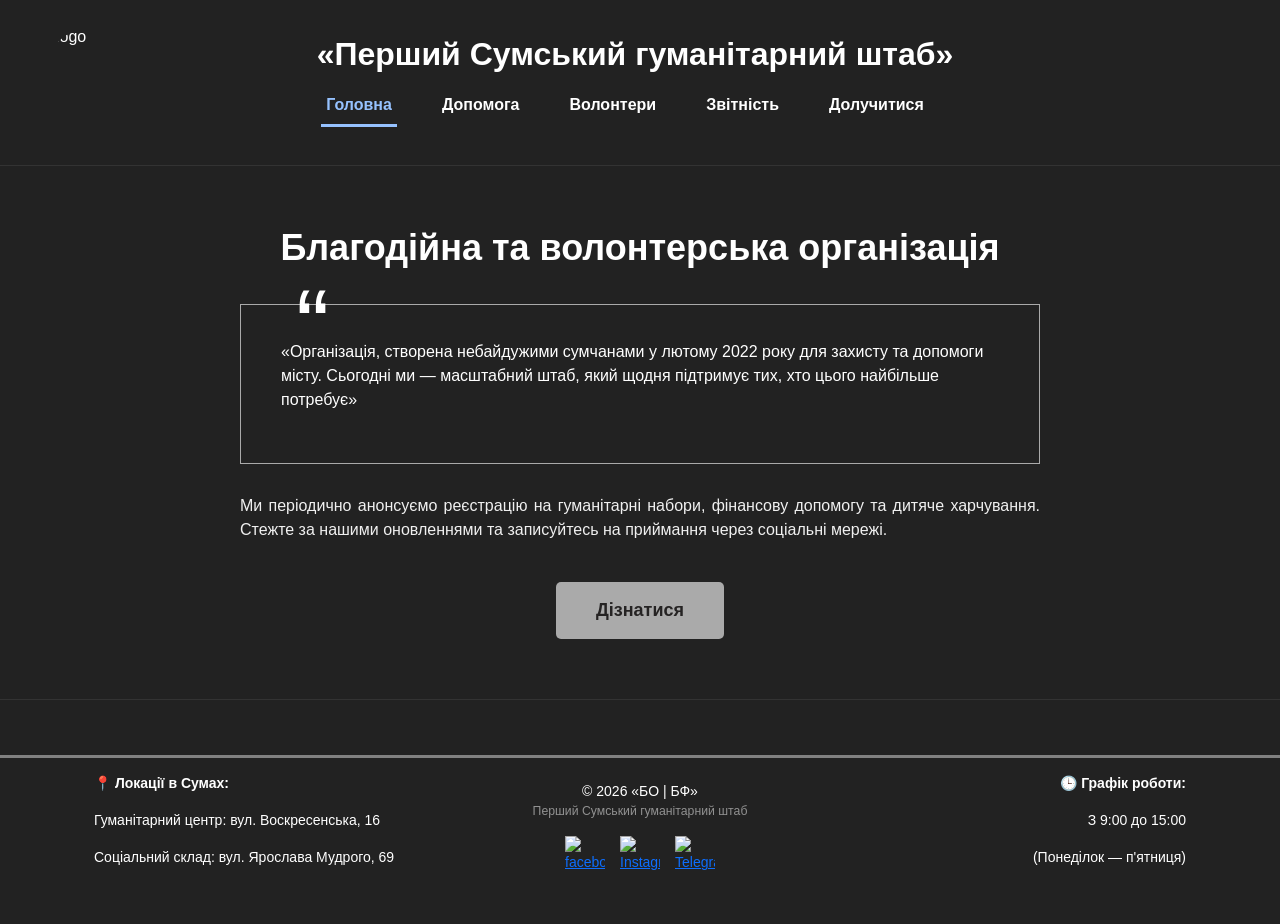
==== index.html @ b67ffe71 "Add files via upload" ====
<!DOCTYPE html>
<html lang="uk">
<head>
    <meta charset="UTF-8">
    <meta name="viewport" content="width=device-width, initial-scale=1.0">
    <title>Головна | Перший Сумський гуманітарний штаб</title>
    <link href="https://cdn.jsdelivr.net/npm/bootstrap@5.3.3/dist/css/bootstrap.min.css" rel="stylesheet">
    <link rel="stylesheet" href="style.css">
</head>
<body>

    <div class="scroll-progress"></div>

    <header>
        <img src="pershij-sumskij-gumanitarnij-shtab-8-1.png" alt="logo" class="header-logo">
        <div class="header-text-container">
            <div class="brand-title">
                <h1>«Перший Сумський гуманітарний штаб»</h1>
            </div>
            <nav>
    <a href="index.html" class="nav-link active">Головна</a>
    <a href="poslyri.html" class="nav-link">Допомога</a>
    <a href="volonteru.html" class="nav-link">Волонтери</a>
    <a href="zvitu.html" class="nav-link">Звітність</a>
    <a href="donatu.html" class="nav-link">Долучитися</a>
    <hr class="gallery-divider" >
</nav>
        </div>
        
    </header>

    <main>
        <section class="hero">
            <h2 class="hero-title">Благодійна та волонтерська організація</h2>
            
            <div class="quote-block">
                <p>«Організація, створена небайдужими сумчанами у лютому 2022 року для захисту та допомоги місту. Сьогодні ми — масштабний штаб, який щодня підтримує тих, хто цього найбільше потребує»</p>
            </div>

            <div class="hero-description">
                <p>Ми періодично анонсуємо реєстрацію на гуманітарні набори, фінансову допомогу та дитяче харчування. Стежте за нашими оновленнями та записуйтесь на приймання через соціальні мережі.</p>
            </div>

            <button class="btn" data-bs-toggle="modal" data-bs-target="#helpModal">Дізнатися</button>
        </section>
    </main>

    <div class="modal fade" id="helpModal" tabindex="-1" aria-hidden="true">
        <div class="modal-dialog modal-dialog-centered">
            <div class="modal-content">
                <div class="modal-header">
                    <h5 class="modal-title fw-bold">До уваги!</h5>
                    <button class="btn-close" data-bs-dismiss="modal" aria-label="Close"></button>
                </div>
                <div class="modal-body" style="color: #222;">
                    <p style="text-align: center;"><u><i>Наразі видач немає</i></u></p>
                    <p class="mb-0" style="text-align: center;">Слідкуйте за інформацією на сайті</p>
                    <p style="text-align: center;"><strong>Данні оновлюються кожні 12 годин</strong></p>
                </div>
                <div class="modal-footer">
                    <button class="btn btn-secondary py-2 px-4 fs-6" data-bs-dismiss="modal" style="background: #ff0000b2; animation:none;">Закрити</button>
                </div>
            </div>
        </div>
    </div>

    <footer>
        <hr class="gallery-divider" >
        <div class="row container mx-auto align-items-center">
            <div class="col-md-4 text-md-start mb-3 mb-md-0">
                <p class="fw-bold">📍 Локації в Сумах:</p>
                <p>Гуманітарний центр: вул. Воскресенська, 16</p>
                <p>Соціальний склад: вул. Ярослава Мудрого, 69</p>
            </div>
            <div class="col-md-4 text-center mb-3 mb-md-0">
                <p class="m-0">© 2026 «БО | БФ»</p>
                <p class="small text-white-50">Перший Сумський гуманітарний штаб</p>
                <div class="footer-socials-images">
                    <a href="https://www.facebook.com/Sumy.Volunteering/?locale=uk_UA" target="_blank" class="img-social-link"> 
                        <img src="f9b11dc9cf3f213059b53602f67a32de-Photoroom.png" style="width: 60px; height: 60px;" alt="facebook_офіційний"></a> 

                    <a href="https://www.instagram.com/evropa_plus.kg/" target="_blank" class="img-social-link">
                        <img src="0d79e4d7117b2b6cee29640854249267-Photoroom.png" style="width: 50px; height: 50px;" alt="Instagram_засносниці"></a>

                    <a href="https://t.me/informpsg" target="_blank" class="img-social-link">
                        <img src="104a49612dd864b7df3cd5fcea64e6d9-Photoroom.png" style="width: 50px; height: 50px;" alt="Telegram"></a>
                </div>
            </div>
            <div class="col-md-4 text-md-end">
                <p class="fw-bold">🕒 Графік роботи:</p>
                <p>З 9:00 до 15:00</p>
                <p>(Понеділок — п'ятниця)</p>
            </div>
        </div>
    </footer>

    <script src="https://cdn.jsdelivr.net/npm/bootstrap@5.3.3/dist/js/bootstrap.bundle.min.js"></script>
    <script>
        window.onscroll = function() {
            const windowScroll = document.documentElement.scrollTop || document.body.scrollTop;
            const totalHeight = document.documentElement.scrollHeight - document.documentElement.clientHeight;
            const scrolled = totalHeight > 0 ? (windowScroll / totalHeight) * 100 : 0;
            document.querySelector('.scroll-progress').style.width = scrolled + '%';
        };
    </script>
</body>
</html>
---- style.css ----
* {
    box-sizing: border-box;    /* Захищає всі блоки від розповзання при додаванні паддінгів */
}

body {
    margin: 0;
    padding: 0;
    font-family: Arial, sans-serif;
    background: #222;      
    color: #ffffff; /* ВИПРАВЛЕНО: Змінив колір тексту за замовчуванням на білий, щоб він читався на темному фоні */
}

/* скроль хехе */
.scroll-progress {
    position: fixed;
    top: 0;
    left: 0;
    height: 4px;
    width: 0%;
    background: linear-gradient(to right, #555454, #b7b7b7, #ffffff);
    z-index: 10000;
    transition: width 0.1s ease-out;
}






/* ================= ШАПКА САЙТУ (HEADER) ================= */
header {
    background: #222222;       
    color: white; 
    display: flex;
    flex-direction: row;       
    align-items: flex-start;   
    justify-content: flex-start;
    gap: 20px;                 
    padding: 20px 40px;        
    width: 100%;
    border-bottom: 1px solid #333333; 
}

.header-text-container {
    display: flex;
    flex-direction: column;    
    align-items: center;       
    gap: 10px;                  
    flex-grow: 1;              
    padding-right: 150px;      
    margin-top: 15px !important; 
}

/* логотип */
.header-logo {
    width: 120px !important;   
    height: 120px !important;
    object-fit: cover;         
    border-radius: 50%;        
    flex-shrink: 0;            
    margin-top: 5px !important; 
}

/* выделяю название сайта */
.brand-title h1 {
    margin: 0;
    font-size: 32px;
    font-weight: bold;
    text-align: center;
}

nav {
    display: flex;
    flex-direction: row;
    gap: 20px;
    justify-content: center;
}

/* меню*/
nav a.nav-link {
    color: rgb(255, 255, 255) !important; 
    text-decoration: none !important;     
    padding: 10px 15px;
    display: inline-block;
    position: relative;
    transition: color 0.3s ease;
    font-weight: bold;
}

nav a.nav-link:hover {
    color: #ffffff !important;
    text-decoration: none !important;
}

nav a.nav-link::after {
    content: '';
    position: absolute;
    width: 0;
    height: 3px;
    bottom: 0;
    left: 50%;
    background-color: #ffffff; /*цвет подчерка */
    visibility: hidden;
    transition: all 0.3s ease-in-out;
}

/* анимация линии */
nav a.nav-link:hover::after {
    visibility: visible;
    width: 80%;
    left: 10%;
    background-color: #ffffff; 
}

/* меняем цвет линии, когда на одной из страниц(activе) */
nav a.nav-link.active {
    color: #96c2ff !important;       
    text-decoration: none !important;
}

nav a.nav-link.active::after {
    visibility: visible !important;
    width: 80% !important;
    left: 10% !important;
    background-color: #96c2ff !important; 
}





/* ================= ГОЛОВНА СТОРІНКА (HERO) ================= */
.hero {
    text-align: center;
    background: #222;       
    color: #ffffff;            
    padding: 60px 20px;      
    width: 100%;
    margin: 0;               
}

.hero-title {
    font-size: 36px;
    font-weight: bold;
    margin-bottom: 35px;
    color: #ffffff !important;
}

/* цитата */
.quote-block {
    max-width: 800px;
    margin: 0 auto 30px auto;
    border: 1px solid #aaaaaa;
    padding: 35px 40px;
    position: relative;
    text-align: left;
}

/* лапки над цитатой */
.quote-block::before {
    content: "“";
    position: absolute;
    top: -30px;                
    left: 40px;                
    color: #ffffff;         
    font-size: 100px;          
    background: #22222200 !important; /* ВИПРАВЛЕНО: Поставили фон у колір сайту, щоб перекривати лінію рамки */
    padding: 0 15px;          
    line-height: 1;           
    display: inline-block;
}

/* Контейнер для текста под цитатой */
.hero-description {
    max-width: 800px;
    margin: 30px auto 40px auto;
    text-align: justify;
    display: flex;
    flex-direction: column;
    gap: 12px;
    background: transparent;  
}

.hero-description p {
    margin: 0;
    line-height: 1.5;
    color: #f0f0f0;          
}

/* кнопка */
.btn, form button {
    background: #aaaaaa;       
    color: rgb(37, 35, 35);
    border: none;
    padding: 15px 40px;
    font-size: 18px;
    border-radius: 5px;
    cursor: pointer;
    font-weight: bold;
    transition: 0.3s;
}

.btn:hover, form button:hover {
    background: #fffefe;       
    color: rgb(14, 13, 13);
}

.btn {
    animation: pulse 5s infinite;
}

@keyframes pulse {
    0% { transform: scale(1.0); }
    50% { transform:  scale(1.10);}
    100% { transform: scale(1.0); }
}








/* ================= ПОСЛУГИ ТА КАРТКИ (ADVANTAGES) ================= */
.advantages {
    background: #222;
    color: white;
}

.adv-card {
    background: #8f8c8c61;
    color: #ffffff;
    margin: 15px 0;
    padding: 25px;
    border: 1px solid #ddd;
    border-radius: 10px;
    box-shadow: 0 4px 6px rgba(0,0,0,0.02);
    width: 90%;
}

.adv-card h3 {
    font-size: 20px;
    font-weight: bold;
    color: #ffffff;
    margin-bottom: 12px;
}

.custom-list {
    list-style: none;
    padding-left: 0;
}

.custom-list li {
    padding: 8px 0;
    font-size: 16px;
    border-bottom: 1px dashed #cbd5e1;
}





/* ================= ГАЛЕРЕЯ (GALLERY) ================= */
.gallery-divider {
    border: none;             
    height: 3px;               
    background: #aaaaaa;        
    width: 100%;   
    margin: 15px 0;           
    opacity: 0.7;               
}

.gallery-container {
    max-width: 60% !important; 
    margin: 0 auto !important;  
    padding: 0 !important;      
}

.gallery-item {
    width: 100%;                
    height: 100%;               
    overflow: hidden;         
    display: flex;
    justify-content: center;
    align-items: center;
    padding: 10px;            
    background: transparent;    
}

.gallery-item img {
    width: 100% !important;     
    height: auto !important;    
    display: block;             
    max-height: 300px;      
    object-fit: cover;         
    border-radius: 10px;       
    transition: transform 0.4s ease, filter 0.3s ease;     
}

.gallery-item img:hover {
    transform: scale(1.08);    
    cursor: pointer;           
    filter: brightness(1.1);    
}

@keyframes fadeIn {
    from { opacity: 0; }
    to { opacity: 1; }
}




/* ================= СТОРІНКА ВОЛОНТЕРІВ ================= */
.volunteer-card {
    background: #8f8c8c61;
    border: 1px solid #adadad;
    border-radius: 12px;
    padding: 25px;
    height: 100%;              
    box-shadow: 0 4px 15px rgba(0, 0, 0, 0.03);
    display: flex;
    flex-direction: column;
    align-items: center;
    transition: transform 0.3s ease, box-shadow 0.3s ease;
}

.volunteer-card:hover {
    transform: translateY(-5px);
    box-shadow: 0 8px 25px rgba(34, 73, 121, 0.1);
}

.volunteer-img {
    width: 140px;
    height: 140px;
    object-fit: cover;
    border-radius: 50%;
    border: 3px solid #adadad;   
    margin-bottom: 20px;
}

.volunteer-info {
    width: 100%;
    display: flex;
    flex-direction: column;
    flex-grow: 1;
}

.volunteer-name {
    font-size: 22px;
    font-weight: bold;
    color: #ffffff;
    text-align: center;
    margin-bottom: 15px;
    border-bottom: 2px solid #ffffff;
    padding-bottom: 10px;
}

.volunteer-meta {
    font-size: 15px;
    line-height: 1.5;
    color: #ffffff;
    margin-bottom: 15px;
    text-align: justify;    
}

.volunteer-quote {
    margin-top: auto;          
    border: 1px solid #adadad; 
    padding: 20px;
    position: relative;
    background: #ffffff9b;      
    border-radius: 6px;
}

.volunteer-quote::before {
    content: "“";
    position: absolute;
    top: -10px;
    left: 20px;
    font-size: 50px;
    font-family: Georgia, serif;
    color: #000000;           
    background: transparent;      
    padding: 0 5px;
    line-height: 1;
}

.volunteer-quote p {
    font-style: italic;
    font-size: 14px;
    line-height: 1.4;
    color: #475569;
    margin: 0;
    padding-top: 5px;
    text-align: center;
}





/* ================= ТАБЛИЦЯ ЗВІТНОСТІ ================= */
.table-responsive {
    max-width: 800px !important;          
    width: 100% !important;   
    margin: 40px auto 50px auto; 
    padding: 0 10px;          
    overflow-x: auto !important;  
    -webkit-overflow-scrolling: touch; 
}

/* Окремі картки-таблиці */
.report-table {
    width: 100% !important;
    border-collapse: collapse;  
    background-color: #292929;  
    color: #ffffff;             
    border-radius: 12px;
    box-shadow: 0 10px 25px rgba(0, 0, 0, 0.3); 
    border: none !important;
    overflow: hidden;
    margin-bottom: 35px !important; 
}

/* Усі комірки */
.report-table td {
    padding: 16px 20px;         
    text-align: center;       
    border: 1px solid #8f8c8c61;  
    font-size: 15px;
    line-height: 1.4;
}


.table-label {
    width: 30%;                /* ЗАФІКСОВАНО: Ліва колонка завжди займає рівно 30% ширини */
    background-color: #8e8d8d6d; /* Трохи світліший фон, як у колишньої шапки */
    color: #ffffff !important; /* Наш фірмовий блакитний колір */
    font-weight: bold;
    text-align: left !important; /* Для краси назви краще вирівняти по лівому краю */
    padding-left: 25px !important;
}

/* Ефект наведення на рядок */
.report-table tbody tr {
    transition: background-color 0.2s ease;
}
.report-table tbody tr:hover {
    background-color: #96959525;  
}

/* Текст під звітністю */
.table-footnote {
    color: #b3b3b3 !important;  
    font-size: 14px;
    text-align: center;
    font-style: italic;
    margin-top: 20px;
    display: block;
}

/* для телефона */
@media (max-width: 600px) {
    .report-table td {
        padding: 12px 10px !important;   
        font-size: 13px !important;    
    }
    .table-label {
        width: 35%;       
        padding-left: 12px !important;
    }
}






/* ================= ФОРМА ЗВ'ЯЗКУ ================= */
form {
    display: flex;
    flex-direction: column;
    gap: 20px;                 
    background: #1a1a1a;       
    padding: 40px;             
    border-radius: 16px;       
    border: 1px solid #333333; 
    max-width: 600px;          
    width: 90%;               
    margin: 40px auto 80px auto; 
    box-shadow: 0 15px 35px rgba(0, 0, 0, 0.5); 
    color: white;
}

input, select, textarea {
    padding: 14px 16px;
    background: #262626 !important; 
    border: 1px solid #444444 !important; 
    color: #ffffff !important;      
    border-radius: 8px;
    font-size: 15px;
    transition: all 0.3s ease;    
}

input:focus, select:focus, textarea:focus {
    outline: none !important;
    border-color: #aaa !important; 
    box-shadow: 0 0 8px rgba(150, 194, 255, 0.2); 
    background: #2d2d2d !important;  
}

form button {
    background: #aaa !important;   
    color: #111111 !important;       
    border: none;
    padding: 16px;
    font-size: 16px;
    font-weight: bold;              
    border-radius: 8px;
    cursor: pointer;
    transition: all 0.3s ease;
    margin-top: 10px;
    box-shadow: 0 4px 12px rgba(150, 194, 255, 0.15);
}

form button:hover {
    background: #ffffffc9 !important;   
    transform: translateY(-2px);       
}

form button:active {
    transform: translateY(0);       
}

/* ================= ПІДВАЛ (FOOTER) ================= */
footer {
    background: #222222;          
    color: white;              
    padding: 40px 0; /* Збільшив падінг для кращого вигляду мобільних блоків */
    margin-top: 0;            
    font-size: 14px;
    width: 100%;
    border-top: 1px solid #333333; /* Гарна верхня межа підвалу */
}

/* Стилі для іконок-картинок, що ми писали */
.footer-socials-images {
    display: flex;
    justify-content: center;
    gap: 15px;
    margin-top: 12px;
}

.img-social-link {
    display: inline-block;
    transition: transform 0.3s ease, filter 0.3s ease;
}

.img-social-link img {
    width: 40px !important;
    height: 40px !important;
    object-fit: contain;
    display: block;
}

.img-social-link:hover {
    transform: translateY(-4px);
    filter: brightness(1.2);
}








/* ========================================================================= */
/* МЕДІА-ЗАПИТИ ДЛЯ АДАПТИВНОСТІ (ПЕРЕБУДОВА ПОД СМАРТФОНИ ТА ПЛАНШЕТИ)    */
/* ========================================================================= */

@media (max-width: 768px) {
    
    /* 1. ШАПКА САЙТУ НА ТЕЛЕФОНІ */
    header {
        flex-direction: column !important; /* Розвертаємо логотип і текст вертикально */
        align-items: center !important;    /* Центруємо все */
        padding: 20px 15px !important;     /* Зменшуємо бічні відступи */
        gap: 15px !important;
    }

    .header-logo {
        width: 100px !important;           /* Логотип стає трохи компактнішим */
        height: 100px !important;
        margin-top: 0 !important;
    }

    .header-text-container {
        padding-right: 0 !important;       /* Прибираємо гігантський комп'ютерний падінг справа */
        margin-top: 0 !important;
        width: 100% !important;
    }

    .brand-title h1 {
        font-size: 24px !important;        /* Зменшуємо заголовок штабу, щоб влазив у екран */
        line-height: 1.3;
    }

    nav {
        flex-wrap: wrap !important;        /* Дозволяємо кнопкам меню переноситися на новий рядок */
        gap: 8px 12px !important;          /* Робимо затишні відстані між пунктами меню */
        margin-top: 10px !important;
        width: 100% !important;
    }

    nav a.nav-link {
        font-size: 15px !important;
        padding: 6px 10px !important;
    }

    /* 2. ЦИТАТА ТА ГОЛОВНА СТОРІНКА */
    .hero-title {
        font-size: 28px !important;        /* Зменшуємо головний текст */
    }

    .quote-block {
        padding: 30px 20px !important;     /* Менші падінги всередині рамки цитати */
        margin: 0 10px 30px 10px !important;
    }

    .quote-block::before {
        font-size: 70px !important;        /* Менші красиві лапки */
        top: -25px !important;
        left: 20px !important;
    }

    /* 3. ФОРМА ЗВ'ЯЗКУ НА ТЕЛЕФОНІ */
    form {
        padding: 25px 20px !important;     /* Зменшуємо падінги форми, щоб вона не стискала поля */
        margin: 30px 15px 60px 15px !important; /* Робимо зовнішні відступи зліва і справа */
    }

    /* 4. ПІДВАЛ (FOOTER) ТЕЛЕФОНУ */
    footer .row {
        flex-direction: column !important; /* Перебудовуємо колонки підвалу в один вертикальний стовпчик */
        text-align: center !important;     /* Усі тексти в футері по центру */
        gap: 25px !important;              /* Робимо проміжки між блоками локацій, копірайту та телефоном */
    }

    footer .text-md-start, footer .text-md-end {
        text-align: center !important;     /* Скидаємо комп'ютерне вирівнювання ліворуч/праворуч */
    }
}

/* Твій існуючий медіа-запит для галереї (залишаємо як був) */
@media (max-width: 992px) {
    .gallery-container {
        max-width: 95% !important; 
    }
}
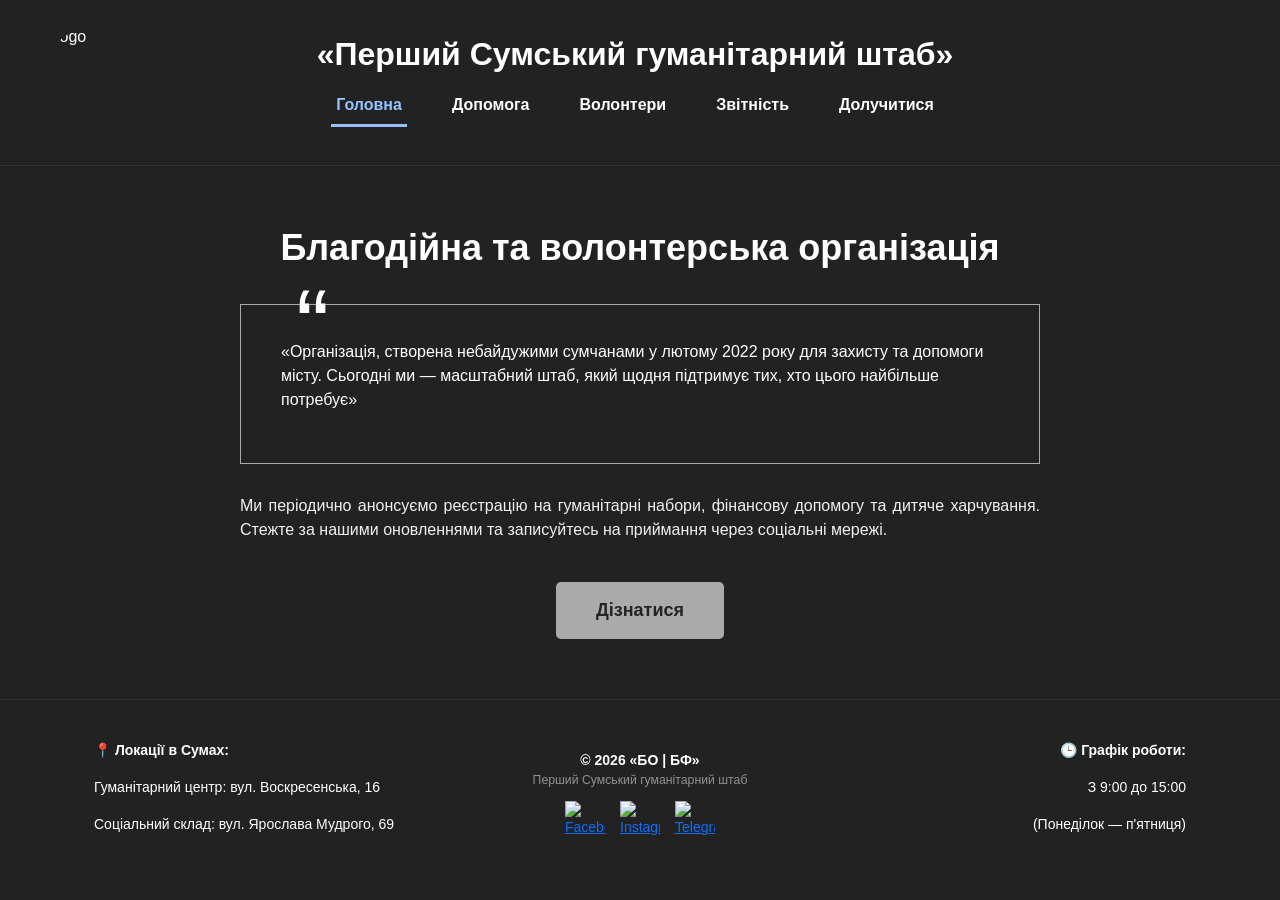
==== commit 556293a2: "Fix HTML encoding issues in index.html" ====
--- a/index.html
+++ b/index.html
@@ -18,15 +18,13 @@
                 <h1>«Перший Сумський гуманітарний штаб»</h1>
             </div>
             <nav>
-    <a href="index.html" class="nav-link active">Головна</a>
-    <a href="poslyri.html" class="nav-link">Допомога</a>
-    <a href="volonteru.html" class="nav-link">Волонтери</a>
-    <a href="zvitu.html" class="nav-link">Звітність</a>
-    <a href="donatu.html" class="nav-link">Долучитися</a>
-    <hr class="gallery-divider" >
-</nav>
+                <a href="index.html" class="nav-link active">Головна</a>
+                <a href="poslyri.html" class="nav-link">Допомога</a>
+                <a href="volonteru.html" class="nav-link">Волонтери</a>
+                <a href="zvitu.html" class="nav-link">Звітність</a>
+                <a href="donatu.html" class="nav-link">Долучитися</a>
+            </nav>
         </div>
-        
     </header>
 
     <main>
@@ -64,33 +62,41 @@
         </div>
     </div>
 
+
     <footer>
-        <hr class="gallery-divider" >
         <div class="row container mx-auto align-items-center">
+            
             <div class="col-md-4 text-md-start mb-3 mb-md-0">
-                <p class="fw-bold">📍 Локації в Сумах:</p>
+                <p class="fw-bold" style="color: #ffffff;">📍 Локації в Сумах:</p>
                 <p>Гуманітарний центр: вул. Воскресенська, 16</p>
                 <p>Соціальний склад: вул. Ярослава Мудрого, 69</p>
             </div>
+            
             <div class="col-md-4 text-center mb-3 mb-md-0">
-                <p class="m-0">© 2026 «БО | БФ»</p>
-                <p class="small text-white-50">Перший Сумський гуманітарний штаб</p>
+                <p class="m-0 fw-bold">© 2026 «БО | БФ»</p>
+                <p class="small text-white-50 mb-2">Перший Сумський гуманітарний штаб</p>
+                
                 <div class="footer-socials-images">
                     <a href="https://www.facebook.com/Sumy.Volunteering/?locale=uk_UA" target="_blank" class="img-social-link"> 
-                        <img src="f9b11dc9cf3f213059b53602f67a32de-Photoroom.png" style="width: 60px; height: 60px;" alt="facebook_офіційний"></a> 
+                        <img src="f9b11dc9cf3f213059b53602f67a32de-Photoroom.png" alt="Facebook">
+                    </a> 
 
                     <a href="https://www.instagram.com/evropa_plus.kg/" target="_blank" class="img-social-link">
-                        <img src="0d79e4d7117b2b6cee29640854249267-Photoroom.png" style="width: 50px; height: 50px;" alt="Instagram_засносниці"></a>
+                        <img src="0d79e4d7117b2b6cee29640854249267-Photoroom.png" alt="Instagram">
+                    </a>
 
                     <a href="https://t.me/informpsg" target="_blank" class="img-social-link">
-                        <img src="104a49612dd864b7df3cd5fcea64e6d9-Photoroom.png" style="width: 50px; height: 50px;" alt="Telegram"></a>
+                        <img src="104a49612dd864b7df3cd5fcea64e6d9-Photoroom.png" alt="Telegram">
+                    </a>
                 </div>
             </div>
+            
             <div class="col-md-4 text-md-end">
-                <p class="fw-bold">🕒 Графік роботи:</p>
+                <p class="fw-bold" style="color: #ffffff;">🕒 Графік роботи:</p>
                 <p>З 9:00 до 15:00</p>
                 <p>(Понеділок — п'ятниця)</p>
             </div>
+            
         </div>
     </footer>
 
@@ -104,4 +110,4 @@
         };
     </script>
 </body>
-</html>+</html>
